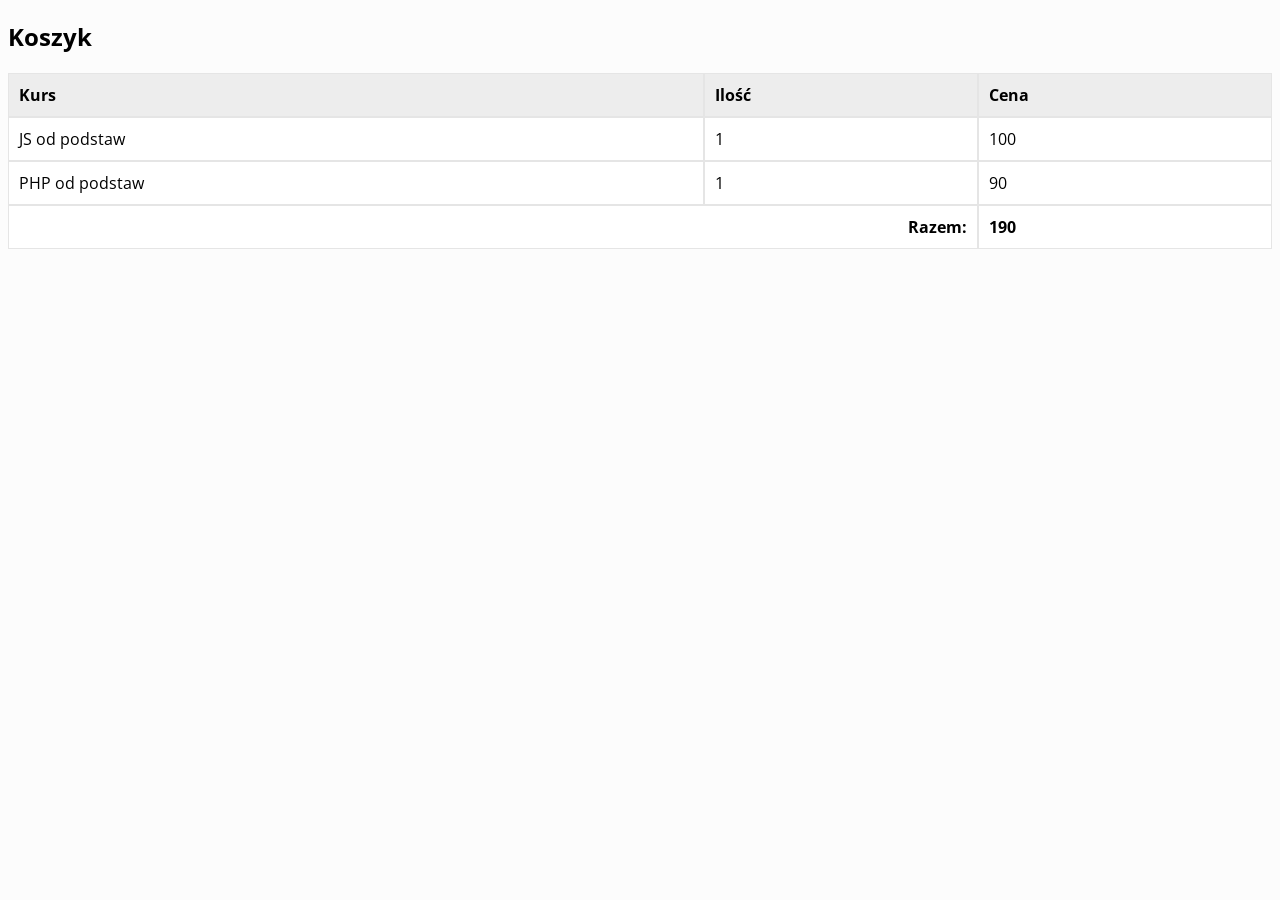
==== index.html @ c5785665 "Init file project, add basket styling" ====
<!DOCTYPE html>
<html lang="pl">
<head>
    <meta charset="UTF-8">
    <meta name="viewport" content="width=device-width, initial-scale=1.0">
    <title>Mini Sklep JavaScript</title>
    <link rel="stylesheet" href="src/css/styles.css">
</head>
<body>
    <h2>Koszyk</h2>

    <table class="card-table">
        <thead>
            <tr>
                <th>Kurs</th>
                <th>Ilość</th>
                <th>Cena</th>
            </tr>
        </thead>
        <tbody>
            <tr>
                <td>JS od podstaw</td>
                <td>1</td>
                <td>100</td>
            </tr>
            <tr>
                <td>PHP od podstaw</td>
                <td>1</td>
                <td>90</td>
            </tr>
            <tr>
                <td colspan="2" style="text-align: right"><b>Razem:</b></td>
                <td><b>190</b></td>
            </tr>
        </tbody>    
    </table>

    <script src="src/js/app.js"></script>
</body>
</html>
---- src/css/styles.css ----
@import url('https://fonts.googleapis.com/css2?family=Open+Sans:ital,wght@0,400;0,600;0,800;1,400;1,600;1,800&display=swap');

body {
    font-family: 'Open Sans', sans-serif;
    background-color: #fcfcfc;
    font-size: 16px;
}

.card-table {
    background-color: #fff;
    width: 100%;
    border-spacing: 0;
}

.card-table th,
.card-table td {
    padding: 10px;
    text-align: left;
    border: 1px solid #e5e5e5;
}

.card-table th {
    background-color: #ededed;
}
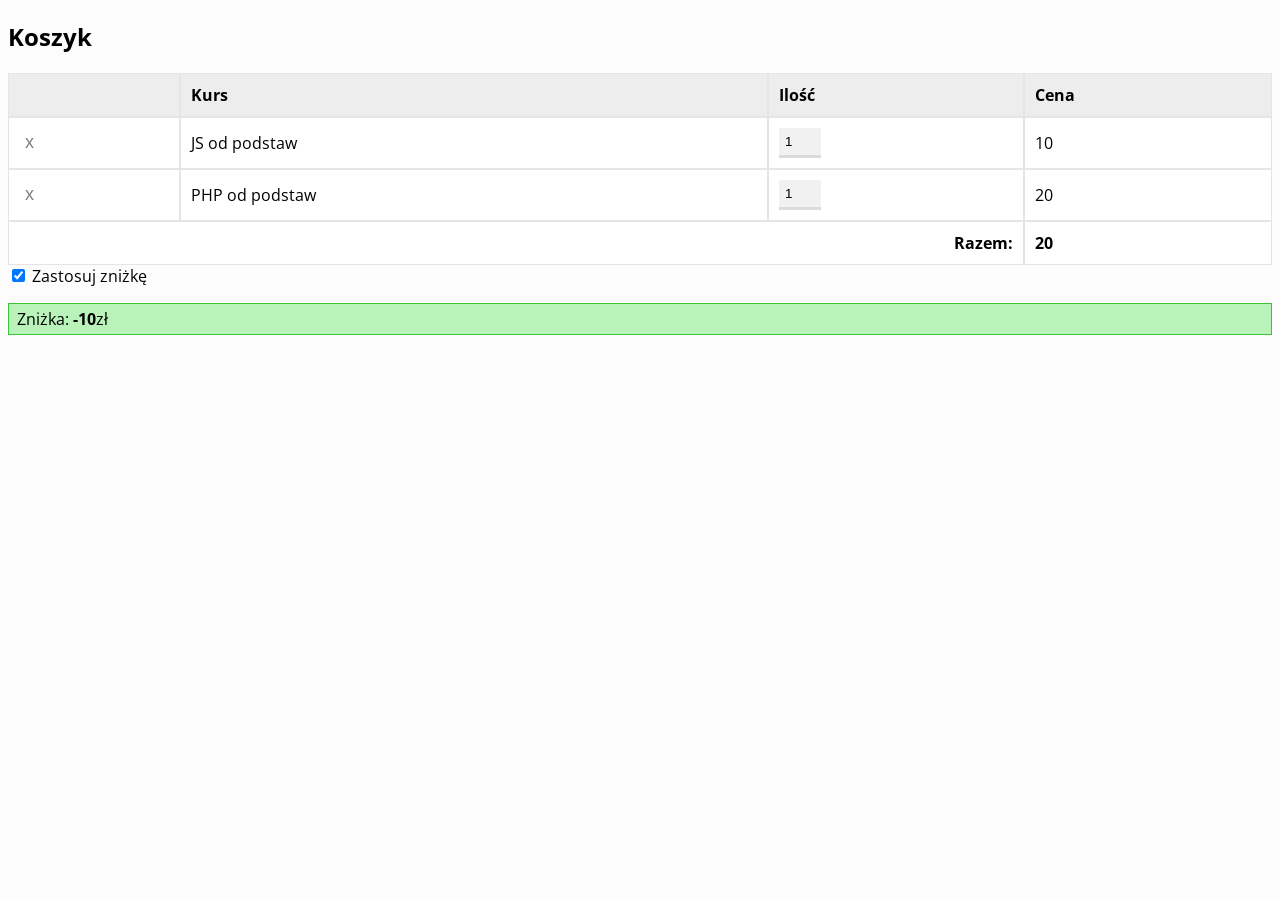
==== commit 99d7ae83: "Add logic to the shopping cart - DOM operations" ====
--- a/index.html
+++ b/index.html
@@ -12,28 +12,26 @@
     <table class="card-table">
         <thead>
             <tr>
+                <th></th>
                 <th>Kurs</th>
                 <th>Ilość</th>
                 <th>Cena</th>
             </tr>
         </thead>
-        <tbody>
+        <tbody id="items">
+        </tbody>
+        <tfoot>
             <tr>
-                <td>JS od podstaw</td>
-                <td>1</td>
-                <td>100</td>
+                <td colspan="3" style="text-align: right"><b>Razem:</b></td>
+                <td><b id="total-price">0</b></td>
             </tr>
-            <tr>
-                <td>PHP od podstaw</td>
-                <td>1</td>
-                <td>90</td>
-            </tr>
-            <tr>
-                <td colspan="2" style="text-align: right"><b>Razem:</b></td>
-                <td><b>190</b></td>
-            </tr>
-        </tbody>    
+        </tfoot>
     </table>
+
+    <input type="checkbox" id="add-discount"">
+    <label for="add-discount">Zastosuj zniżkę</label>
+
+    <p class="discount hidden" id="discount" data-discount-should-be-enabled="1">Zniżka: <b id="discount-amount">0</b>zł</p>
 
     <script src="src/js/app.js"></script>
 </body>
--- a/src/css/styles.css
+++ b/src/css/styles.css
@@ -19,6 +19,39 @@
     border: 1px solid #e5e5e5;
 }
 
+.card-table td input {
+    width: 30px;
+}
+
 .card-table th {
     background-color: #ededed;
+}
+
+.discount {
+    border: 1px solid #3bc53b;
+    padding: 4px 8px;
+    background-color: #b9f3b9;
+}
+
+.hidden {
+    display: none;
+}
+
+.marked {
+    background-color: #faebd7;
+}
+
+.delete {
+    background: none;
+    border: none;
+    font-size: 18px;
+    color: grey;
+    cursor: pointer;
+}
+
+input {
+    padding: 6px;
+    border: none;
+    border-bottom: 3px solid #dbdbdb;
+    background-color: #f1f1f1;
 }
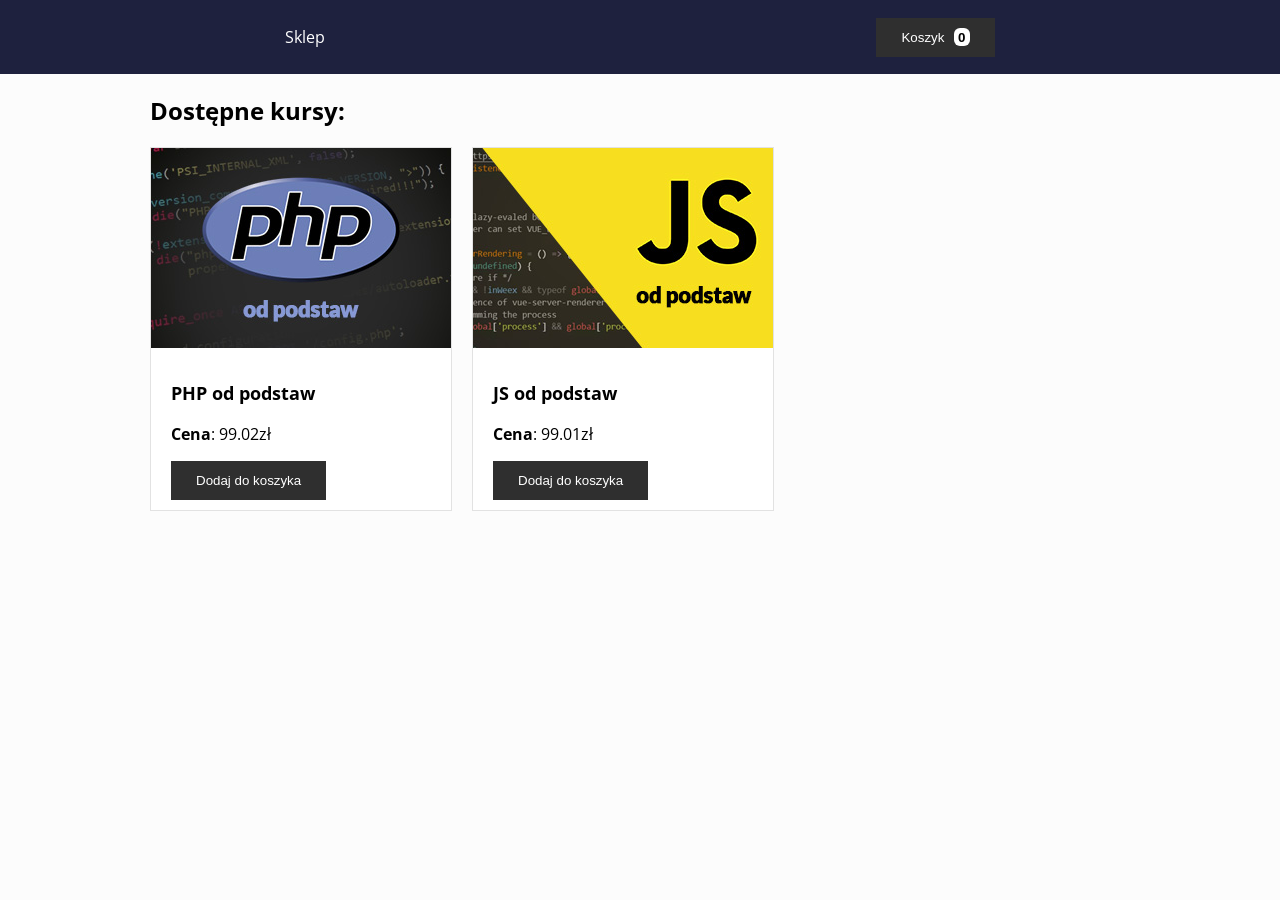
==== commit e60e7ca4: "Add home page, basic shopping cart management" ====
--- a/index.html
+++ b/index.html
@@ -1,38 +1,59 @@
 <!DOCTYPE html>
 <html lang="pl">
 <head>
-    <meta charset="UTF-8">
-    <meta name="viewport" content="width=device-width, initial-scale=1.0">
-    <title>Mini Sklep JavaScript</title>
-    <link rel="stylesheet" href="src/css/styles.css">
+  <meta charset="UTF-8">
+  <meta name="viewport" content="width=device-width, initial-scale=1.0">
+  <title>JS od podstaw</title>
+  <link rel="stylesheet" href="src/css/styles.css">
 </head>
 <body>
-    <h2>Koszyk</h2>
 
-    <table class="card-table">
-        <thead>
-            <tr>
-                <th></th>
-                <th>Kurs</th>
-                <th>Ilość</th>
-                <th>Cena</th>
-            </tr>
-        </thead>
-        <tbody id="items">
-        </tbody>
-        <tfoot>
-            <tr>
-                <td colspan="3" style="text-align: right"><b>Razem:</b></td>
-                <td><b id="total-price">0</b></td>
-            </tr>
-        </tfoot>
-    </table>
+  <nav class="navigation">
+    <ul class="navigation-list">
+      <li class="navigation-item">
+        <a href="index.html">Sklep</a>
+      </li>
+    </ul>
 
-    <input type="checkbox" id="add-discount"">
-    <label for="add-discount">Zastosuj zniżkę</label>
+    <div class="cart">
+      <button class="button">
+        Koszyk 
+        <span class="counter">0</span>
+      </button>
+    </div>
+  </nav>
 
-    <p class="discount hidden" id="discount" data-discount-should-be-enabled="1">Zniżka: <b id="discount-amount">0</b>zł</p>
+  <div class="container">
+    <h2>Dostępne kursy:</h2>
 
-    <script src="src/js/app.js"></script>
+    <section class="coursers-list">
+      <div class="box">
+        <img src="src/img/php.jpg" alt="Kurs PHP">
+        <div class="box-body">
+          <p class="box-title">PHP od podstaw</p>
+          <p><b>Cena</b>: 99.02zł</p>
+          <button 
+            class="button" 
+            data-title="PHP od podstaw" 
+            data-price="99.02">Dodaj do koszyka</button>
+        </div>
+      </div>
+  
+      <div class="box">
+        <img src="src/img/js.jpg" alt="Kurs JS">
+        <div class="box-body">
+          <p class="box-title">JS od podstaw</p>
+          <p><b>Cena</b>: 99.01zł</p>
+          <button 
+            class="button" 
+            data-title="JS od podstaw" 
+            data-price="99.01">Dodaj do koszyka</button>
+        </div>
+      </div>
+    </section>
+
+  </div>
+
+  <script src="src/js/app.js"></script>
 </body>
 </html>
--- a/src/css/styles.css
+++ b/src/css/styles.css
@@ -1,57 +1,107 @@
 @import url('https://fonts.googleapis.com/css2?family=Open+Sans:ital,wght@0,400;0,600;0,800;1,400;1,600;1,800&display=swap');
 
 body {
-    font-family: 'Open Sans', sans-serif;
-    background-color: #fcfcfc;
-    font-size: 16px;
+  font-family: 'Open Sans', sans-serif;
+  background-color: #fcfcfc;
+  font-size: 16px;
+  margin: 0;
+  padding: 0;
+}
+.card-table {
+  background-color: #fff;
+  width: 100%;
+  border-spacing: 0;
+}
+.card-table th,
+.card-table td {
+  border: 1px solid #e5e5e5;
+  padding: 10px;
+}
+.card-table td input {
+  width: 30px;
+}
+.card-table th {
+  background-color: #ededed;
+}
+.discount {
+  border: 1px solid #3bc53b;
+  padding: 4px 8px;
+  background-color: #b9f3b9;
+}
+.hidden {
+  display: none;
+}
+.marked {
+  background-color: #faebd7;
+}
+.delete {
+  background: none;
+  border: 0;
+  font-size: 18px;
+  color: grey;
+  cursor: pointer;
+}
+input {
+  padding: 6px;
+  border: 0;
+  border-bottom: 3px solid #dbdbdb;
+  background-color: #f1f1f1;
 }
 
-.card-table {
-    background-color: #fff;
-    width: 100%;
-    border-spacing: 0;
+.box {
+  background-color: #ffffff;
+  border: 1px solid #e2e2e2;
 }
-
-.card-table th,
-.card-table td {
-    padding: 10px;
-    text-align: left;
-    border: 1px solid #e5e5e5;
+.box-body {
+  padding: 10px 20px;
 }
-
-.card-table td input {
-    width: 30px;
+.box-title {
+  font-size: 18px;
+  font-weight: bold;
 }
-
-.card-table th {
-    background-color: #ededed;
+.button {
+  background-color: #2f2f2f;
+  color: #fff;
+  border: 0;
+  padding: 12px 25px;
+  cursor: pointer;
+  text-decoration: none;
+  transition: all 0.2s linear;
 }
-
-.discount {
-    border: 1px solid #3bc53b;
-    padding: 4px 8px;
-    background-color: #b9f3b9;
+.button:hover {
+  background-color: #4f4f4f;
 }
-
-.hidden {
-    display: none;
+.coursers-list {
+  display: flex;
+  flex-wrap: wrap;
+  gap: 20px;
 }
-
-.marked {
-    background-color: #faebd7;
+.navigation {
+  background-color: #1e213e;
+  color: #fff;
+  display: flex;
+  justify-content: space-around;
+  align-items: center;
+  padding: 10px;
 }
-
-.delete {
-    background: none;
-    border: none;
-    font-size: 18px;
-    color: grey;
-    cursor: pointer;
+.navigation-list {
+  list-style-type: none;
+  padding: 0;
 }
-
-input {
-    padding: 6px;
-    border: none;
-    border-bottom: 3px solid #dbdbdb;
-    background-color: #f1f1f1;
+.navigation-list a {
+  color: #fff;
+  text-decoration: none;
+}
+.counter {
+  background-color: #fff;
+  color: #000;
+  border-radius: 6px;
+  font-weight: bold;
+  margin-left: 6px;
+  padding: 2px 4px 1px 4px;
+}
+.container {
+  padding: 0 20px;
+  max-width: 980px;
+  margin: 0 auto;
 }
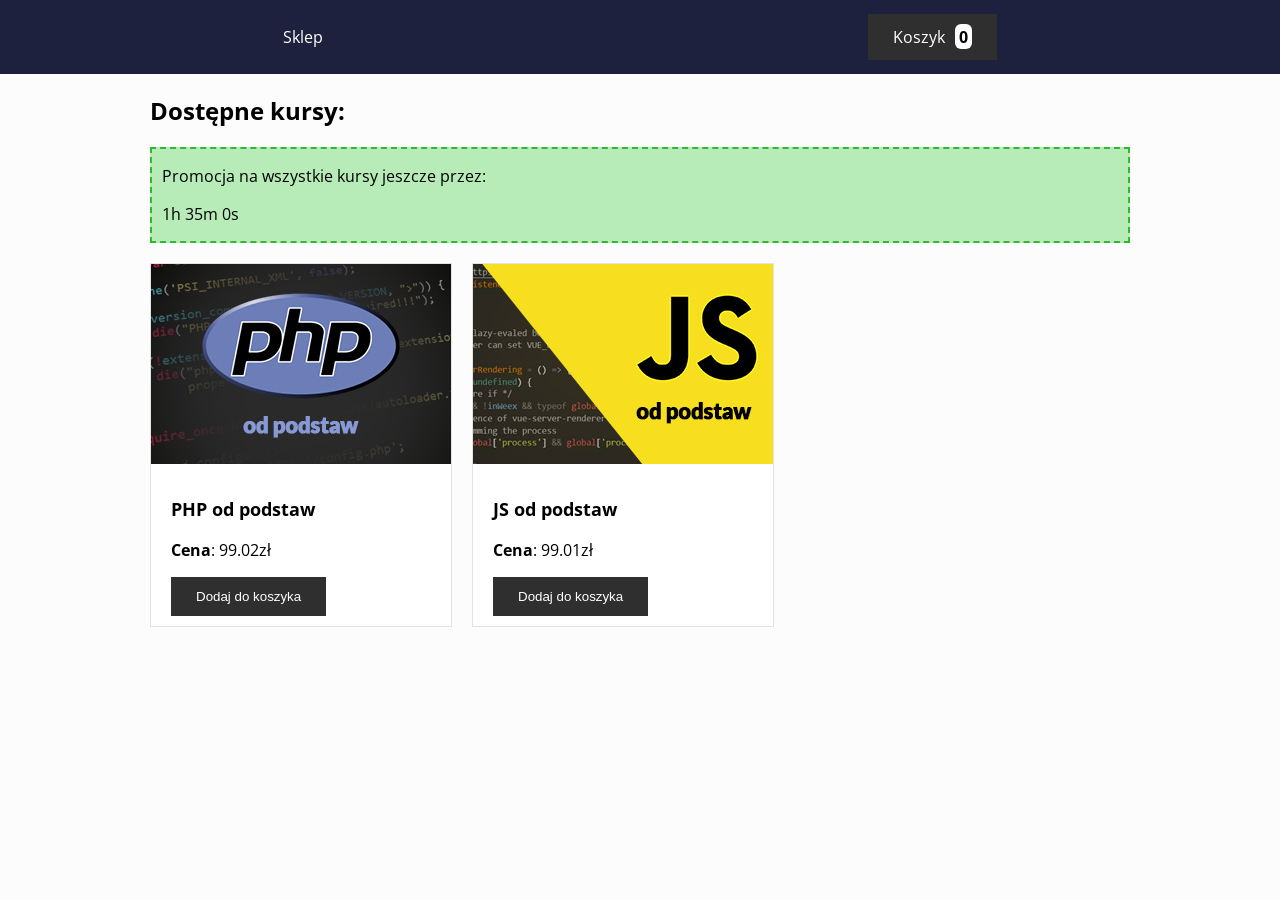
==== commit 54e5d02a: "Work on a shopping cart, promotion counter, work with date" ====
--- a/index.html
+++ b/index.html
@@ -16,15 +16,20 @@
     </ul>
 
     <div class="cart">
-      <button class="button">
+      <a href="koszyk.html" class="button">
         Koszyk 
         <span class="counter">0</span>
-      </button>
+      </a>
     </div>
   </nav>
 
   <div class="container">
     <h2>Dostępne kursy:</h2>
+
+    <div class="promotion">
+      <p>Promocja na wszystkie kursy jeszcze przez:</p>
+      <p id="promotion-counter"></p>
+    </div>
 
     <section class="coursers-list">
       <div class="box">
@@ -35,7 +40,9 @@
           <button 
             class="button" 
             data-title="PHP od podstaw" 
-            data-price="99.02">Dodaj do koszyka</button>
+            data-price="99.02"
+            data-id="1"
+            >Dodaj do koszyka</button>
         </div>
       </div>
   
@@ -47,13 +54,17 @@
           <button 
             class="button" 
             data-title="JS od podstaw" 
-            data-price="99.01">Dodaj do koszyka</button>
+            data-price="99.01"
+            data-id="2"
+            >Dodaj do koszyka</button>
         </div>
       </div>
     </section>
 
   </div>
 
+  <script src="src/js/home.js"></script>
   <script src="src/js/app.js"></script>
+  <script src="src/js/counter.js"></script>
 </body>
 </html>
--- a/src/css/styles.css
+++ b/src/css/styles.css
@@ -71,6 +71,14 @@
 .button:hover {
   background-color: #4f4f4f;
 }
+.in-cart {
+  background-color: #e8621f;
+  color: #fff;
+}
+.in-cart:hover {
+  background-color: #ec6d2d;
+  color: #fff;
+} 
 .coursers-list {
   display: flex;
   flex-wrap: wrap;
@@ -104,4 +112,10 @@
   padding: 0 20px;
   max-width: 980px;
   margin: 0 auto;
+}
+.promotion {
+  background-color: #b7ebb7;
+  border: 2px dashed #30b930;
+  margin-bottom: 20px;
+  padding: 0 10px;
 }
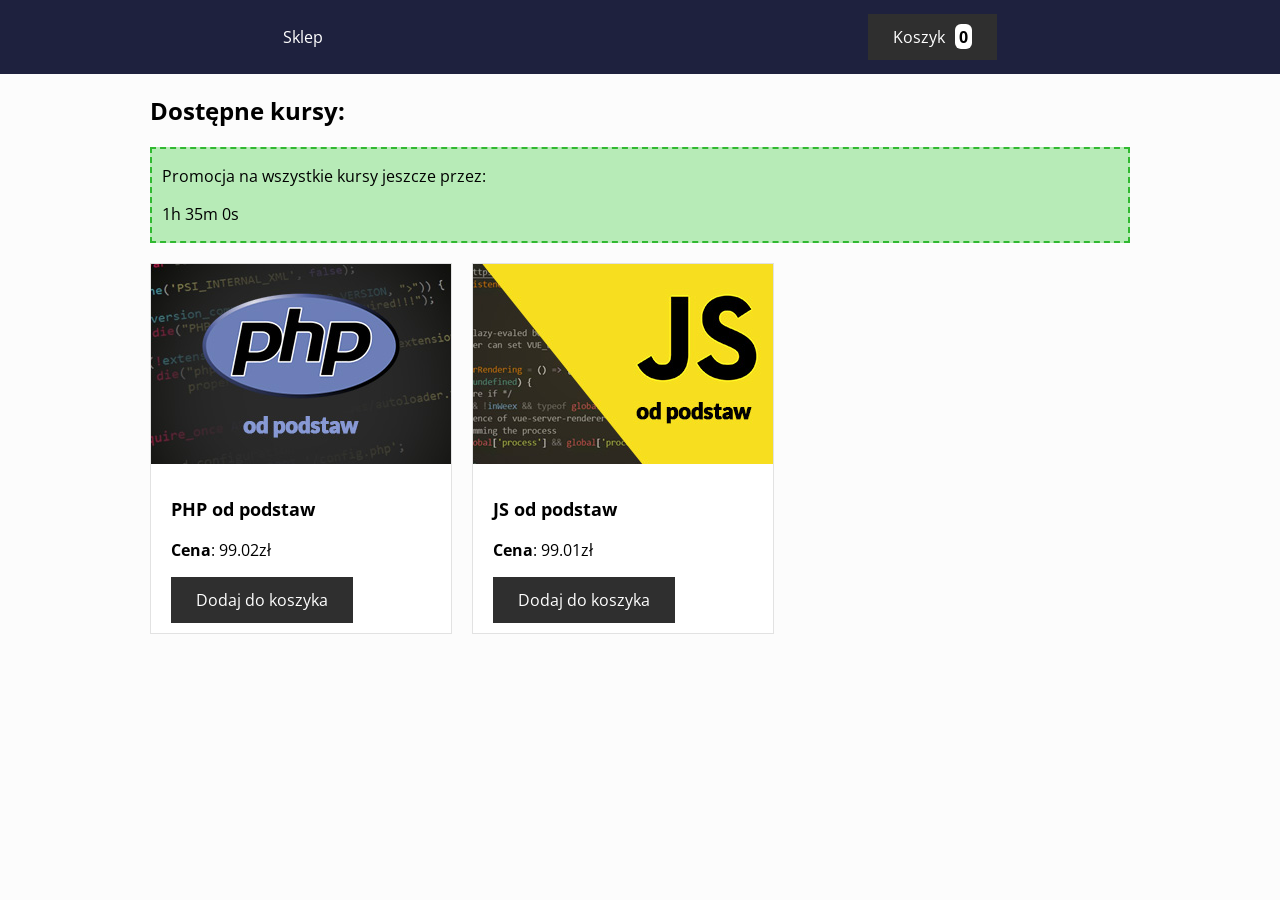
==== commit 2e76f3aa: "Form handling, form validation, loader" ====
--- a/index.html
+++ b/index.html
@@ -7,7 +7,6 @@
   <link rel="stylesheet" href="src/css/styles.css">
 </head>
 <body>
-
   <nav class="navigation">
     <ul class="navigation-list">
       <li class="navigation-item">
@@ -16,12 +15,13 @@
     </ul>
 
     <div class="cart">
-      <a href="koszyk.html" class="button">
+      <a href="/koszyk.html" class="button">
         Koszyk 
         <span class="counter">0</span>
       </a>
     </div>
   </nav>
+
 
   <div class="container">
     <h2>Dostępne kursy:</h2>
@@ -37,12 +37,12 @@
         <div class="box-body">
           <p class="box-title">PHP od podstaw</p>
           <p><b>Cena</b>: 99.02zł</p>
-          <button 
-            class="button" 
-            data-title="PHP od podstaw" 
+          <button
+            class="button cart-button"
+            data-title="PHP od podstaw"
             data-price="99.02"
             data-id="1"
-            >Dodaj do koszyka</button>
+          >Dodaj do koszyka</button>
         </div>
       </div>
   
@@ -51,20 +51,19 @@
         <div class="box-body">
           <p class="box-title">JS od podstaw</p>
           <p><b>Cena</b>: 99.01zł</p>
-          <button 
-            class="button" 
-            data-title="JS od podstaw" 
+          <button
+            class="button cart-button"
+            data-title="JS od podstaw"
             data-price="99.01"
             data-id="2"
-            >Dodaj do koszyka</button>
+          >Dodaj do koszyka</button>
         </div>
       </div>
     </section>
-
   </div>
 
   <script src="src/js/home.js"></script>
-  <script src="src/js/app.js"></script>
+  <!-- <script src="src/js/app.js"></script> -->
   <script src="src/js/counter.js"></script>
 </body>
 </html>
--- a/src/css/styles.css
+++ b/src/css/styles.css
@@ -6,6 +6,9 @@
   font-size: 16px;
   margin: 0;
   padding: 0;
+}
+button {
+  all: unset;
 }
 .card-table {
   background-color: #fff;
@@ -73,12 +76,10 @@
 }
 .in-cart {
   background-color: #e8621f;
-  color: #fff;
 }
 .in-cart:hover {
   background-color: #ec6d2d;
-  color: #fff;
-} 
+}
 .coursers-list {
   display: flex;
   flex-wrap: wrap;
@@ -118,4 +119,48 @@
   border: 2px dashed #30b930;
   margin-bottom: 20px;
   padding: 0 10px;
+}
+.form-item {
+  margin-bottom: 10px;
+  display: flex;
+  justify-content: space-between;
+}
+.card {
+  background-color: #fff;
+  border: 1px solid #e2e2e2;
+  padding: 10px 20px;
+  margin-bottom: 20px;
+}
+@media (min-width: 800px) {
+  .summary {
+    display: flex;
+    gap: 20px;
+  }
+  .card {
+    width: 100%;
+  }
+}
+#errors {
+  padding: 0;
+}
+#errors li {
+  list-style-type: none;
+  background-color: #f45f5f;
+  border: 2px dashed red;
+  color: #fff;
+  padding: 10px;
+  margin-bottom: 5px; 
+}
+#loading {
+  position: fixed;
+  top: 0;
+  left: 0;
+  right: 0;
+  bottom: 0;
+  background-color: rgba(255, 255, 255, 0.7);
+  display: none;
+  align-items: center;
+  justify-content: center;
+  font-size: 31px;
+  font-weight: bold;
 }
